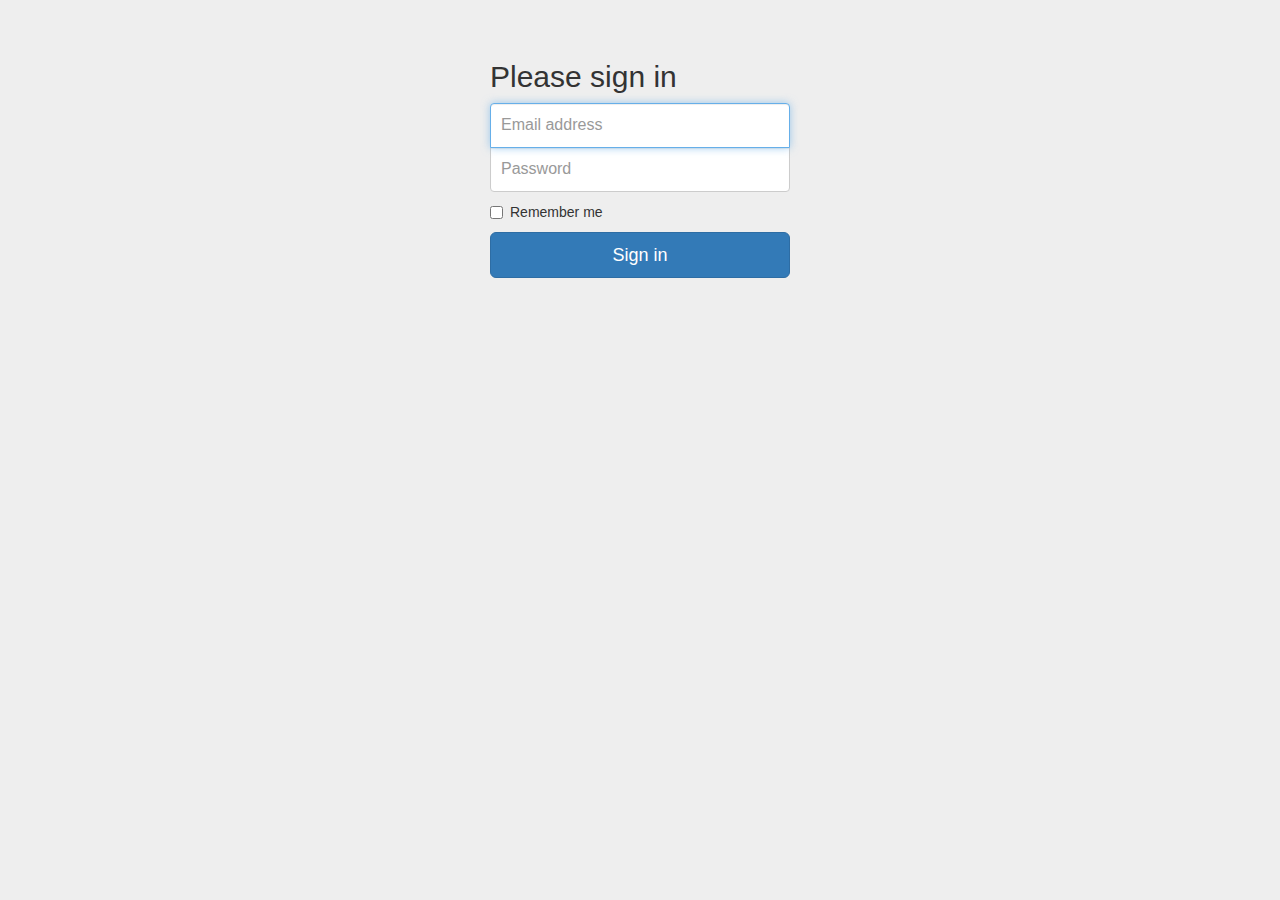
==== index.html @ 0e51a38d "Initial commit" ====
<!DOCTYPE html>
<html lang="en">
  <head>
    <meta charset="utf-8">
	<meta http-equiv="X-UA-Compatible" content="IE=edge">
	<meta name="viewport" content="width=device-width, initial-scale=1">
    <title>SQF TOOL</title>
    <!-- Bootstrap -->
	<link href="css/bootstrap.css" rel="stylesheet" type="text/css">
	<link href="css/sqftool.css" rel="stylesheet" type="text/css">


	<!-- HTML5 shim and Respond.js for IE8 support of HTML5 elements and media queries -->
	<!-- WARNING: Respond.js doesn't work if you view the page via file:// -->
	<!--[if lt IE 9]>
		  <script src="https://oss.maxcdn.com/html5shiv/3.7.2/html5shiv.min.js"></script>
		  <script src="https://oss.maxcdn.com/respond/1.4.2/respond.min.js"></script>
		<![endif]-->
  </head>
  <body>
	<!-- jQuery (necessary for Bootstrap's JavaScript plugins) --> 
	<script src="js/jquery-1.12.0.min.js"></script>

	<!-- Include all compiled plugins (below), or include individual files as needed --> 
	<script src="js/bootstrap.js"></script>
	<div class="container">

      <form class="form-signin" action="home.html" target="_blank">
        <h2 class="form-signin-heading">Please sign in</h2>
        <label for="inputEmail" class="sr-only">Email address</label>
        <input type="email" id="inputEmail" class="form-control" placeholder="Email address" required="" autofocus>
        <label for="inputPassword" class="sr-only">Password</label>
        <input type="password" id="inputPassword" class="form-control" placeholder="Password" required="">
        <div class="checkbox">
          <label>
            <input type="checkbox" value="remember-me"> Remember me
          </label>
        </div>
        <button class="btn btn-lg btn-primary btn-block" type="submit">Sign in</button>
      </form>

    </div>
  </body>
</html>
---- css/sqftool.css ----
body {
  padding-top: 40px;
  padding-bottom: 40px;
  background-color: #eee;
}

.form-signin {
  max-width: 330px;
  padding: 15px;
  margin: 0 auto;
}
.form-signin .form-signin-heading,
.form-signin .checkbox {
  margin-bottom: 10px;
}
.form-signin .checkbox {
  font-weight: normal;
}
.form-signin .form-control {
  position: relative;
  height: auto;
  -webkit-box-sizing: border-box;
     -moz-box-sizing: border-box;
          box-sizing: border-box;
  padding: 10px;
  font-size: 16px;
}
.form-signin .form-control:focus {
  z-index: 2;
}
.form-signin input[type="email"] {
  margin-bottom: -1px;
  border-bottom-right-radius: 0;
  border-bottom-left-radius: 0;
}
.form-signin input[type="password"] {
  margin-bottom: 10px;
  border-top-left-radius: 0;
  border-top-right-radius: 0;
}
.navbar-custom {
  background-color: #0088cc;
  border-color: #0072ab;
}
.navbar-custom .navbar-brand {
  color: #ffffff;
}
.navbar-custom .navbar-brand:hover,
.navbar-custom .navbar-brand:focus {
  color: #e6e6e6;
  background-color: transparent;
}
.navbar-custom .navbar-text {
  color: #ffffff;
}
.navbar-custom .navbar-nav > li > a {
  color: #ffffff;
}
.navbar-custom .navbar-nav > li > a:hover,
.navbar-custom .navbar-nav > li > a:focus {
  color: #c0c0c0;
  background-color: transparent;
}
.navbar-custom .navbar-nav > .active > a,
.navbar-custom .navbar-nav > .active > a:hover,
.navbar-custom .navbar-nav > .active > a:focus {
  color: #c0c0c0;
  background-color: #0072ab;
}
.navbar-custom .navbar-nav > .disabled > a,
.navbar-custom .navbar-nav > .disabled > a:hover,
.navbar-custom .navbar-nav > .disabled > a:focus {
  color: #cccccc;
  background-color: transparent;
}
.navbar-custom .navbar-toggle {
  border-color: #dddddd;
}
.navbar-custom .navbar-toggle:hover,
.navbar-custom .navbar-toggle:focus {
  background-color: #dddddd;
}
.navbar-custom .navbar-toggle .icon-bar {
  background-color: #cccccc;
}
.navbar-custom .navbar-collapse,
.navbar-custom .navbar-form {
  border-color: #0070a8;
}
.navbar-custom .navbar-nav > .dropdown > a:hover .caret,
.navbar-custom .navbar-nav > .dropdown > a:focus .caret {
  border-top-color: #c0c0c0;
  border-bottom-color: #c0c0c0;
}
.navbar-custom .navbar-nav > .open > a,
.navbar-custom .navbar-nav > .open > a:hover,
.navbar-custom .navbar-nav > .open > a:focus {
  background-color: #0072ab;
  color: #c0c0c0;
}
.navbar-custom .navbar-nav > .open > a .caret,
.navbar-custom .navbar-nav > .open > a:hover .caret,
.navbar-custom .navbar-nav > .open > a:focus .caret {
  border-top-color: #c0c0c0;
  border-bottom-color: #c0c0c0;
}
.navbar-custom .navbar-nav > .dropdown > a .caret {
  border-top-color: #ffffff;
  border-bottom-color: #ffffff;
}
@media (max-width: 767) {
  .navbar-custom .navbar-nav .open .dropdown-menu > li > a {
    color: #ffffff;
  }
  .navbar-custom .navbar-nav .open .dropdown-menu > li > a:hover,
  .navbar-custom .navbar-nav .open .dropdown-menu > li > a:focus {
    color: #c0c0c0;
    background-color: transparent;
  }
  .navbar-custom .navbar-nav .open .dropdown-menu > .active > a,
  .navbar-custom .navbar-nav .open .dropdown-menu > .active > a:hover,
  .navbar-custom .navbar-nav .open .dropdown-menu > .active > a:focus {
    color: #c0c0c0;
    background-color: #0072ab;
  }
  .navbar-custom .navbar-nav .open .dropdown-menu > .disabled > a,
  .navbar-custom .navbar-nav .open .dropdown-menu > .disabled > a:hover,
  .navbar-custom .navbar-nav .open .dropdown-menu > .disabled > a:focus {
    color: #cccccc;
    background-color: transparent;
  }
}
.navbar-custom .navbar-link {
  color: #ffffff;
}
.navbar-custom .navbar-link:hover {
  color: #c0c0c0;
}

.dropdown-submenu {
    position: relative;
}

.dropdown-submenu>.dropdown-menu {
    top: 0;
    left: 100%;
    margin-top: -6px;
    margin-left: -1px;
    -webkit-border-radius: 0 6px 6px 6px;
    -moz-border-radius: 0 6px 6px;
    border-radius: 0 6px 6px 6px;
}

.dropdown-submenu:hover>.dropdown-menu {
    display: block;
}

.dropdown-submenu>a:after {
    display: block;
    content: " ";
    float: right;
    width: 0;
    height: 0;
    border-color: transparent;
    border-style: solid;
    border-width: 5px 0 5px 5px;
    border-left-color: #ccc;
    margin-top: 5px;
    margin-right: -10px;
}

.dropdown-submenu:hover>a:after {
    border-left-color: #fff;
}

.dropdown-submenu.pull-left {
    float: none;
}

.dropdown-submenu.pull-left>.dropdown-menu {
    left: -100%;
    margin-left: 10px;
    -webkit-border-radius: 6px 0 6px 6px;
    -moz-border-radius: 6px 0 6px 6px;
    border-radius: 6px 0 6px 6px;
}
h1, .h1, h2, .h2, h3, .h3 {
    margin-top: 5px;
    margin-bottom: 10px;
}
.lvl-over {
  border: 1px dashed #555 !important;
}

.lvl-target {
  background-color: #ddd; 
  opacity: .5;
}

[draggable] {
  cursor: move;
}
*[role="competenceProfileTitle"]{
  padding: 5px;
}
.panel-title {
  margin-top: 6px;
  margin-bottom: 0;
  font-size: 16px;
  color: inherit;
}
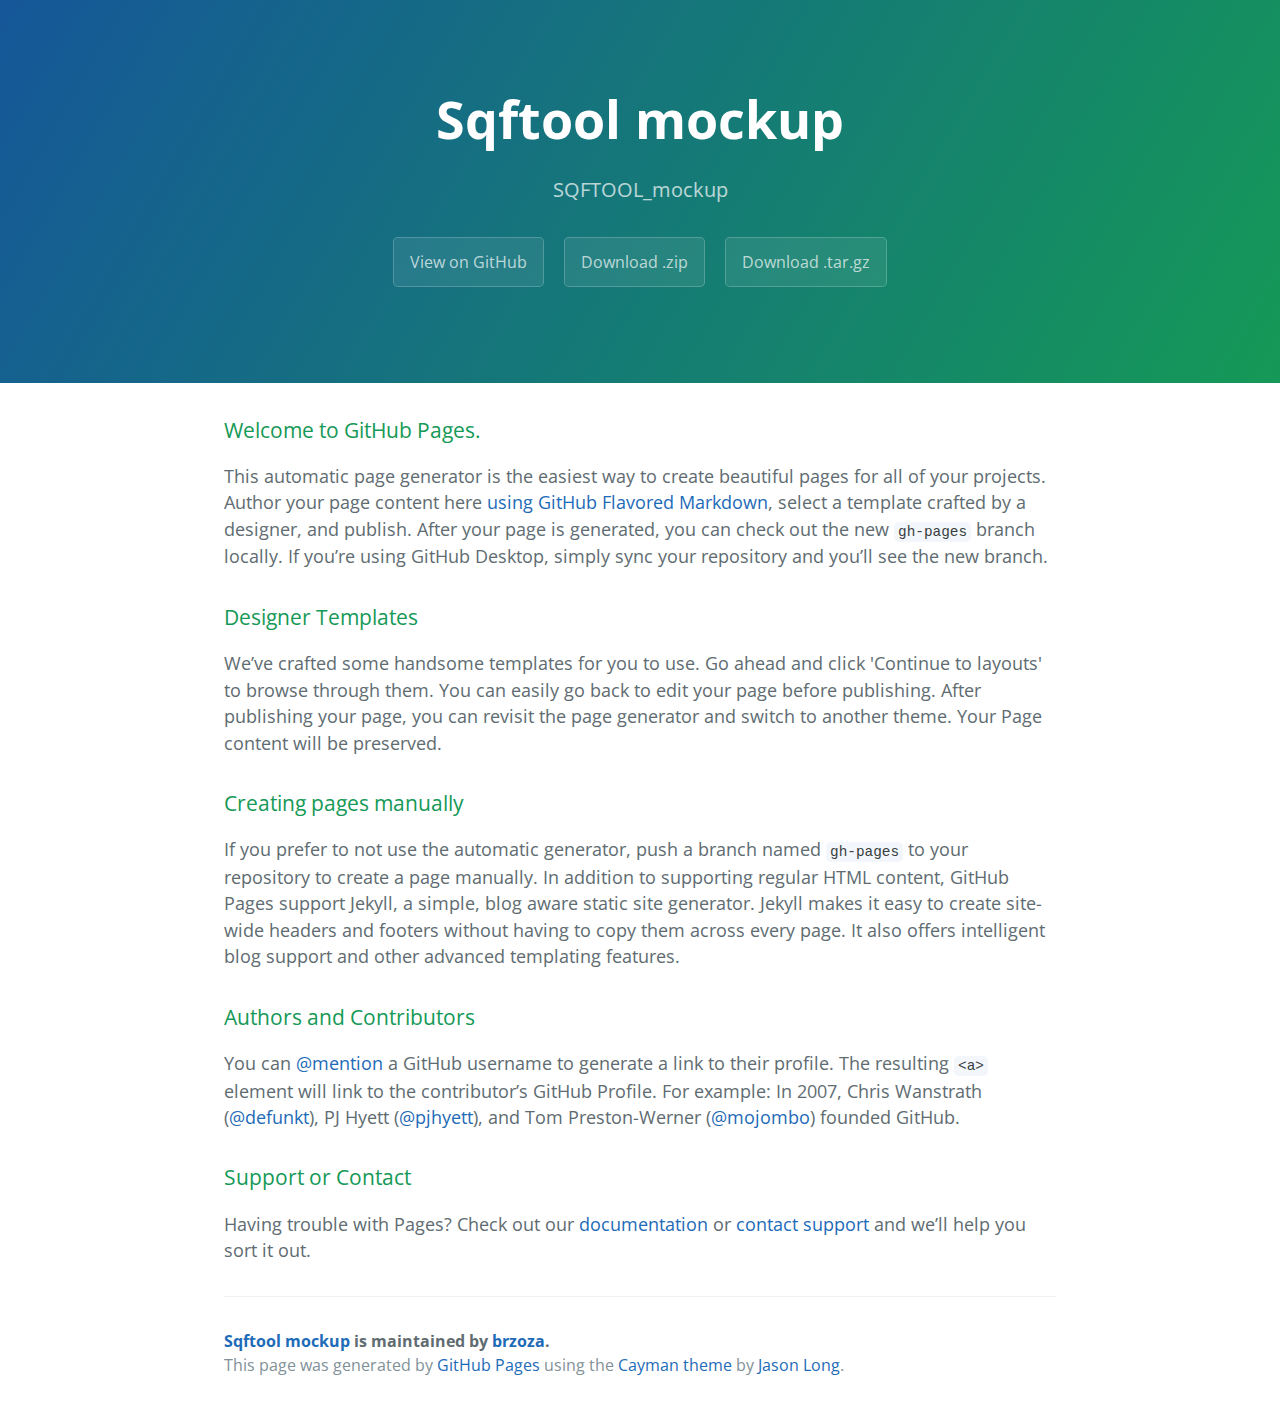
==== commit bdc557d3: "Create gh-pages branch via GitHub" ====
--- a/index.html
+++ b/index.html
@@ -1,44 +1,57 @@
 <!DOCTYPE html>
-<html lang="en">
+<html lang="en-us">
   <head>
-    <meta charset="utf-8">
-	<meta http-equiv="X-UA-Compatible" content="IE=edge">
-	<meta name="viewport" content="width=device-width, initial-scale=1">
-    <title>SQF TOOL</title>
-    <!-- Bootstrap -->
-	<link href="css/bootstrap.css" rel="stylesheet" type="text/css">
-	<link href="css/sqftool.css" rel="stylesheet" type="text/css">
-
-
-	<!-- HTML5 shim and Respond.js for IE8 support of HTML5 elements and media queries -->
-	<!-- WARNING: Respond.js doesn't work if you view the page via file:// -->
-	<!--[if lt IE 9]>
-		  <script src="https://oss.maxcdn.com/html5shiv/3.7.2/html5shiv.min.js"></script>
-		  <script src="https://oss.maxcdn.com/respond/1.4.2/respond.min.js"></script>
-		<![endif]-->
+    <meta charset="UTF-8">
+    <title>Sqftool mockup by brzoza</title>
+    <meta name="viewport" content="width=device-width, initial-scale=1">
+    <link rel="stylesheet" type="text/css" href="stylesheets/normalize.css" media="screen">
+    <link href='https://fonts.googleapis.com/css?family=Open+Sans:400,700' rel='stylesheet' type='text/css'>
+    <link rel="stylesheet" type="text/css" href="stylesheets/stylesheet.css" media="screen">
+    <link rel="stylesheet" type="text/css" href="stylesheets/github-light.css" media="screen">
   </head>
   <body>
-	<!-- jQuery (necessary for Bootstrap's JavaScript plugins) --> 
-	<script src="js/jquery-1.12.0.min.js"></script>
+    <section class="page-header">
+      <h1 class="project-name">Sqftool mockup</h1>
+      <h2 class="project-tagline">SQFTOOL_mockup</h2>
+      <a href="https://github.com/brzoza/SQFTOOL_mockup" class="btn">View on GitHub</a>
+      <a href="https://github.com/brzoza/SQFTOOL_mockup/zipball/master" class="btn">Download .zip</a>
+      <a href="https://github.com/brzoza/SQFTOOL_mockup/tarball/master" class="btn">Download .tar.gz</a>
+    </section>
 
-	<!-- Include all compiled plugins (below), or include individual files as needed --> 
-	<script src="js/bootstrap.js"></script>
-	<div class="container">
+    <section class="main-content">
+      <h3>
+<a id="welcome-to-github-pages" class="anchor" href="#welcome-to-github-pages" aria-hidden="true"><span aria-hidden="true" class="octicon octicon-link"></span></a>Welcome to GitHub Pages.</h3>
 
-      <form class="form-signin" action="home.html" target="_blank">
-        <h2 class="form-signin-heading">Please sign in</h2>
-        <label for="inputEmail" class="sr-only">Email address</label>
-        <input type="email" id="inputEmail" class="form-control" placeholder="Email address" required="" autofocus>
-        <label for="inputPassword" class="sr-only">Password</label>
-        <input type="password" id="inputPassword" class="form-control" placeholder="Password" required="">
-        <div class="checkbox">
-          <label>
-            <input type="checkbox" value="remember-me"> Remember me
-          </label>
-        </div>
-        <button class="btn btn-lg btn-primary btn-block" type="submit">Sign in</button>
-      </form>
+<p>This automatic page generator is the easiest way to create beautiful pages for all of your projects. Author your page content here <a href="https://guides.github.com/features/mastering-markdown/">using GitHub Flavored Markdown</a>, select a template crafted by a designer, and publish. After your page is generated, you can check out the new <code>gh-pages</code> branch locally. If you’re using GitHub Desktop, simply sync your repository and you’ll see the new branch.</p>
 
-    </div>
+<h3>
+<a id="designer-templates" class="anchor" href="#designer-templates" aria-hidden="true"><span aria-hidden="true" class="octicon octicon-link"></span></a>Designer Templates</h3>
+
+<p>We’ve crafted some handsome templates for you to use. Go ahead and click 'Continue to layouts' to browse through them. You can easily go back to edit your page before publishing. After publishing your page, you can revisit the page generator and switch to another theme. Your Page content will be preserved.</p>
+
+<h3>
+<a id="creating-pages-manually" class="anchor" href="#creating-pages-manually" aria-hidden="true"><span aria-hidden="true" class="octicon octicon-link"></span></a>Creating pages manually</h3>
+
+<p>If you prefer to not use the automatic generator, push a branch named <code>gh-pages</code> to your repository to create a page manually. In addition to supporting regular HTML content, GitHub Pages support Jekyll, a simple, blog aware static site generator. Jekyll makes it easy to create site-wide headers and footers without having to copy them across every page. It also offers intelligent blog support and other advanced templating features.</p>
+
+<h3>
+<a id="authors-and-contributors" class="anchor" href="#authors-and-contributors" aria-hidden="true"><span aria-hidden="true" class="octicon octicon-link"></span></a>Authors and Contributors</h3>
+
+<p>You can <a href="https://help.github.com/articles/basic-writing-and-formatting-syntax/#mentioning-users-and-teams" class="user-mention">@mention</a> a GitHub username to generate a link to their profile. The resulting <code>&lt;a&gt;</code> element will link to the contributor’s GitHub Profile. For example: In 2007, Chris Wanstrath (<a href="https://github.com/defunkt" class="user-mention">@defunkt</a>), PJ Hyett (<a href="https://github.com/pjhyett" class="user-mention">@pjhyett</a>), and Tom Preston-Werner (<a href="https://github.com/mojombo" class="user-mention">@mojombo</a>) founded GitHub.</p>
+
+<h3>
+<a id="support-or-contact" class="anchor" href="#support-or-contact" aria-hidden="true"><span aria-hidden="true" class="octicon octicon-link"></span></a>Support or Contact</h3>
+
+<p>Having trouble with Pages? Check out our <a href="https://help.github.com/pages">documentation</a> or <a href="https://github.com/contact">contact support</a> and we’ll help you sort it out.</p>
+
+      <footer class="site-footer">
+        <span class="site-footer-owner"><a href="https://github.com/brzoza/SQFTOOL_mockup">Sqftool mockup</a> is maintained by <a href="https://github.com/brzoza">brzoza</a>.</span>
+
+        <span class="site-footer-credits">This page was generated by <a href="https://pages.github.com">GitHub Pages</a> using the <a href="https://github.com/jasonlong/cayman-theme">Cayman theme</a> by <a href="https://twitter.com/jasonlong">Jason Long</a>.</span>
+      </footer>
+
+    </section>
+
+  
   </body>
-</html>+</html>
--- a/stylesheets/stylesheet.css
+++ b/stylesheets/stylesheet.css
@@ -0,0 +1,245 @@
+* {
+  box-sizing: border-box; }
+
+body {
+  padding: 0;
+  margin: 0;
+  font-family: "Open Sans", "Helvetica Neue", Helvetica, Arial, sans-serif;
+  font-size: 16px;
+  line-height: 1.5;
+  color: #606c71; }
+
+a {
+  color: #1e6bb8;
+  text-decoration: none; }
+  a:hover {
+    text-decoration: underline; }
+
+.btn {
+  display: inline-block;
+  margin-bottom: 1rem;
+  color: rgba(255, 255, 255, 0.7);
+  background-color: rgba(255, 255, 255, 0.08);
+  border-color: rgba(255, 255, 255, 0.2);
+  border-style: solid;
+  border-width: 1px;
+  border-radius: 0.3rem;
+  transition: color 0.2s, background-color 0.2s, border-color 0.2s; }
+  .btn + .btn {
+    margin-left: 1rem; }
+
+.btn:hover {
+  color: rgba(255, 255, 255, 0.8);
+  text-decoration: none;
+  background-color: rgba(255, 255, 255, 0.2);
+  border-color: rgba(255, 255, 255, 0.3); }
+
+@media screen and (min-width: 64em) {
+  .btn {
+    padding: 0.75rem 1rem; } }
+
+@media screen and (min-width: 42em) and (max-width: 64em) {
+  .btn {
+    padding: 0.6rem 0.9rem;
+    font-size: 0.9rem; } }
+
+@media screen and (max-width: 42em) {
+  .btn {
+    display: block;
+    width: 100%;
+    padding: 0.75rem;
+    font-size: 0.9rem; }
+    .btn + .btn {
+      margin-top: 1rem;
+      margin-left: 0; } }
+
+.page-header {
+  color: #fff;
+  text-align: center;
+  background-color: #159957;
+  background-image: linear-gradient(120deg, #155799, #159957); }
+
+@media screen and (min-width: 64em) {
+  .page-header {
+    padding: 5rem 6rem; } }
+
+@media screen and (min-width: 42em) and (max-width: 64em) {
+  .page-header {
+    padding: 3rem 4rem; } }
+
+@media screen and (max-width: 42em) {
+  .page-header {
+    padding: 2rem 1rem; } }
+
+.project-name {
+  margin-top: 0;
+  margin-bottom: 0.1rem; }
+
+@media screen and (min-width: 64em) {
+  .project-name {
+    font-size: 3.25rem; } }
+
+@media screen and (min-width: 42em) and (max-width: 64em) {
+  .project-name {
+    font-size: 2.25rem; } }
+
+@media screen and (max-width: 42em) {
+  .project-name {
+    font-size: 1.75rem; } }
+
+.project-tagline {
+  margin-bottom: 2rem;
+  font-weight: normal;
+  opacity: 0.7; }
+
+@media screen and (min-width: 64em) {
+  .project-tagline {
+    font-size: 1.25rem; } }
+
+@media screen and (min-width: 42em) and (max-width: 64em) {
+  .project-tagline {
+    font-size: 1.15rem; } }
+
+@media screen and (max-width: 42em) {
+  .project-tagline {
+    font-size: 1rem; } }
+
+.main-content :first-child {
+  margin-top: 0; }
+.main-content img {
+  max-width: 100%; }
+.main-content h1, .main-content h2, .main-content h3, .main-content h4, .main-content h5, .main-content h6 {
+  margin-top: 2rem;
+  margin-bottom: 1rem;
+  font-weight: normal;
+  color: #159957; }
+.main-content p {
+  margin-bottom: 1em; }
+.main-content code {
+  padding: 2px 4px;
+  font-family: Consolas, "Liberation Mono", Menlo, Courier, monospace;
+  font-size: 0.9rem;
+  color: #383e41;
+  background-color: #f3f6fa;
+  border-radius: 0.3rem; }
+.main-content pre {
+  padding: 0.8rem;
+  margin-top: 0;
+  margin-bottom: 1rem;
+  font: 1rem Consolas, "Liberation Mono", Menlo, Courier, monospace;
+  color: #567482;
+  word-wrap: normal;
+  background-color: #f3f6fa;
+  border: solid 1px #dce6f0;
+  border-radius: 0.3rem; }
+  .main-content pre > code {
+    padding: 0;
+    margin: 0;
+    font-size: 0.9rem;
+    color: #567482;
+    word-break: normal;
+    white-space: pre;
+    background: transparent;
+    border: 0; }
+.main-content .highlight {
+  margin-bottom: 1rem; }
+  .main-content .highlight pre {
+    margin-bottom: 0;
+    word-break: normal; }
+.main-content .highlight pre, .main-content pre {
+  padding: 0.8rem;
+  overflow: auto;
+  font-size: 0.9rem;
+  line-height: 1.45;
+  border-radius: 0.3rem; }
+.main-content pre code, .main-content pre tt {
+  display: inline;
+  max-width: initial;
+  padding: 0;
+  margin: 0;
+  overflow: initial;
+  line-height: inherit;
+  word-wrap: normal;
+  background-color: transparent;
+  border: 0; }
+  .main-content pre code:before, .main-content pre code:after, .main-content pre tt:before, .main-content pre tt:after {
+    content: normal; }
+.main-content ul, .main-content ol {
+  margin-top: 0; }
+.main-content blockquote {
+  padding: 0 1rem;
+  margin-left: 0;
+  color: #819198;
+  border-left: 0.3rem solid #dce6f0; }
+  .main-content blockquote > :first-child {
+    margin-top: 0; }
+  .main-content blockquote > :last-child {
+    margin-bottom: 0; }
+.main-content table {
+  display: block;
+  width: 100%;
+  overflow: auto;
+  word-break: normal;
+  word-break: keep-all; }
+  .main-content table th {
+    font-weight: bold; }
+  .main-content table th, .main-content table td {
+    padding: 0.5rem 1rem;
+    border: 1px solid #e9ebec; }
+.main-content dl {
+  padding: 0; }
+  .main-content dl dt {
+    padding: 0;
+    margin-top: 1rem;
+    font-size: 1rem;
+    font-weight: bold; }
+  .main-content dl dd {
+    padding: 0;
+    margin-bottom: 1rem; }
+.main-content hr {
+  height: 2px;
+  padding: 0;
+  margin: 1rem 0;
+  background-color: #eff0f1;
+  border: 0; }
+
+@media screen and (min-width: 64em) {
+  .main-content {
+    max-width: 64rem;
+    padding: 2rem 6rem;
+    margin: 0 auto;
+    font-size: 1.1rem; } }
+
+@media screen and (min-width: 42em) and (max-width: 64em) {
+  .main-content {
+    padding: 2rem 4rem;
+    font-size: 1.1rem; } }
+
+@media screen and (max-width: 42em) {
+  .main-content {
+    padding: 2rem 1rem;
+    font-size: 1rem; } }
+
+.site-footer {
+  padding-top: 2rem;
+  margin-top: 2rem;
+  border-top: solid 1px #eff0f1; }
+
+.site-footer-owner {
+  display: block;
+  font-weight: bold; }
+
+.site-footer-credits {
+  color: #819198; }
+
+@media screen and (min-width: 64em) {
+  .site-footer {
+    font-size: 1rem; } }
+
+@media screen and (min-width: 42em) and (max-width: 64em) {
+  .site-footer {
+    font-size: 1rem; } }
+
+@media screen and (max-width: 42em) {
+  .site-footer {
+    font-size: 0.9rem; } }
--- a/stylesheets/github-light.css
+++ b/stylesheets/github-light.css
@@ -0,0 +1,116 @@
+/*
+   Copyright 2014 GitHub Inc.
+
+   Licensed under the Apache License, Version 2.0 (the "License");
+   you may not use this file except in compliance with the License.
+   You may obtain a copy of the License at
+
+       http://www.apache.org/licenses/LICENSE-2.0
+
+   Unless required by applicable law or agreed to in writing, software
+   distributed under the License is distributed on an "AS IS" BASIS,
+   WITHOUT WARRANTIES OR CONDITIONS OF ANY KIND, either express or implied.
+   See the License for the specific language governing permissions and
+   limitations under the License.
+
+*/
+
+.pl-c /* comment */ {
+  color: #969896;
+}
+
+.pl-c1      /* constant, markup.raw, meta.diff.header, meta.module-reference, meta.property-name, support, support.constant, support.variable, variable.other.constant */,
+.pl-s .pl-v /* string variable */ {
+  color: #0086b3;
+}
+
+.pl-e  /* entity */,
+.pl-en /* entity.name */ {
+  color: #795da3;
+}
+
+.pl-s .pl-s1 /* string source */,
+.pl-smi      /* storage.modifier.import, storage.modifier.package, storage.type.java, variable.other, variable.parameter.function */ {
+  color: #333;
+}
+
+.pl-ent /* entity.name.tag */ {
+  color: #63a35c;
+}
+
+.pl-k /* keyword, storage, storage.type */ {
+  color: #a71d5d;
+}
+
+.pl-pds              /* punctuation.definition.string, string.regexp.character-class */,
+.pl-s                /* string */,
+.pl-s .pl-pse .pl-s1 /* string punctuation.section.embedded source */,
+.pl-sr               /* string.regexp */,
+.pl-sr .pl-cce       /* string.regexp constant.character.escape */,
+.pl-sr .pl-sra       /* string.regexp string.regexp.arbitrary-repitition */,
+.pl-sr .pl-sre       /* string.regexp source.ruby.embedded */ {
+  color: #183691;
+}
+
+.pl-v /* variable */ {
+  color: #ed6a43;
+}
+
+.pl-id /* invalid.deprecated */ {
+  color: #b52a1d;
+}
+
+.pl-ii /* invalid.illegal */ {
+  background-color: #b52a1d;
+  color: #f8f8f8;
+}
+
+.pl-sr .pl-cce /* string.regexp constant.character.escape */ {
+  color: #63a35c;
+  font-weight: bold;
+}
+
+.pl-ml /* markup.list */ {
+  color: #693a17;
+}
+
+.pl-mh        /* markup.heading */,
+.pl-mh .pl-en /* markup.heading entity.name */,
+.pl-ms        /* meta.separator */ {
+  color: #1d3e81;
+  font-weight: bold;
+}
+
+.pl-mq /* markup.quote */ {
+  color: #008080;
+}
+
+.pl-mi /* markup.italic */ {
+  color: #333;
+  font-style: italic;
+}
+
+.pl-mb /* markup.bold */ {
+  color: #333;
+  font-weight: bold;
+}
+
+.pl-md /* markup.deleted, meta.diff.header.from-file */ {
+  background-color: #ffecec;
+  color: #bd2c00;
+}
+
+.pl-mi1 /* markup.inserted, meta.diff.header.to-file */ {
+  background-color: #eaffea;
+  color: #55a532;
+}
+
+.pl-mdr /* meta.diff.range */ {
+  color: #795da3;
+  font-weight: bold;
+}
+
+.pl-mo /* meta.output */ {
+  color: #1d3e81;
+}
+
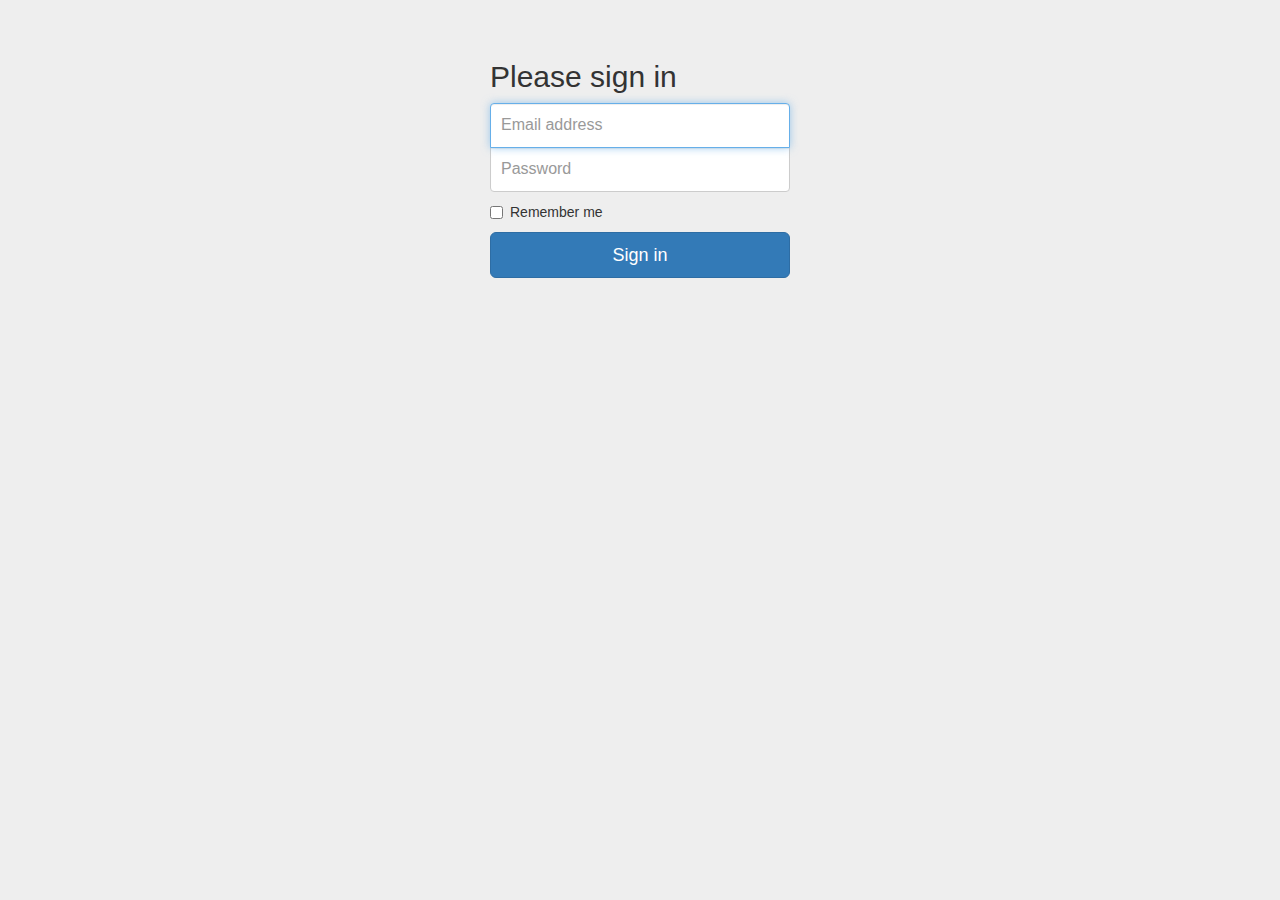
==== commit e05a3cda: "Finished competence profiles tab" ====
--- a/index.html
+++ b/index.html
@@ -1,57 +1,44 @@
 <!DOCTYPE html>
-<html lang="en-us">
+<html lang="en">
   <head>
-    <meta charset="UTF-8">
-    <title>Sqftool mockup by brzoza</title>
-    <meta name="viewport" content="width=device-width, initial-scale=1">
-    <link rel="stylesheet" type="text/css" href="stylesheets/normalize.css" media="screen">
-    <link href='https://fonts.googleapis.com/css?family=Open+Sans:400,700' rel='stylesheet' type='text/css'>
-    <link rel="stylesheet" type="text/css" href="stylesheets/stylesheet.css" media="screen">
-    <link rel="stylesheet" type="text/css" href="stylesheets/github-light.css" media="screen">
+    <meta charset="utf-8">
+	<meta http-equiv="X-UA-Compatible" content="IE=edge">
+	<meta name="viewport" content="width=device-width, initial-scale=1">
+    <title>SQF TOOL</title>
+    <!-- Bootstrap -->
+	<link href="css/bootstrap.css" rel="stylesheet" type="text/css">
+	<link href="css/sqftool.css" rel="stylesheet" type="text/css">
+
+
+	<!-- HTML5 shim and Respond.js for IE8 support of HTML5 elements and media queries -->
+	<!-- WARNING: Respond.js doesn't work if you view the page via file:// -->
+	<!--[if lt IE 9]>
+		  <script src="https://oss.maxcdn.com/html5shiv/3.7.2/html5shiv.min.js"></script>
+		  <script src="https://oss.maxcdn.com/respond/1.4.2/respond.min.js"></script>
+		<![endif]-->
   </head>
   <body>
-    <section class="page-header">
-      <h1 class="project-name">Sqftool mockup</h1>
-      <h2 class="project-tagline">SQFTOOL_mockup</h2>
-      <a href="https://github.com/brzoza/SQFTOOL_mockup" class="btn">View on GitHub</a>
-      <a href="https://github.com/brzoza/SQFTOOL_mockup/zipball/master" class="btn">Download .zip</a>
-      <a href="https://github.com/brzoza/SQFTOOL_mockup/tarball/master" class="btn">Download .tar.gz</a>
-    </section>
+	<!-- jQuery (necessary for Bootstrap's JavaScript plugins) --> 
+	<script src="js/jquery-1.12.0.min.js"></script>
 
-    <section class="main-content">
-      <h3>
-<a id="welcome-to-github-pages" class="anchor" href="#welcome-to-github-pages" aria-hidden="true"><span aria-hidden="true" class="octicon octicon-link"></span></a>Welcome to GitHub Pages.</h3>
+	<!-- Include all compiled plugins (below), or include individual files as needed --> 
+	<script src="js/bootstrap.js"></script>
+	<div class="container">
 
-<p>This automatic page generator is the easiest way to create beautiful pages for all of your projects. Author your page content here <a href="https://guides.github.com/features/mastering-markdown/">using GitHub Flavored Markdown</a>, select a template crafted by a designer, and publish. After your page is generated, you can check out the new <code>gh-pages</code> branch locally. If you’re using GitHub Desktop, simply sync your repository and you’ll see the new branch.</p>
+      <form class="form-signin" action="home.html" target="_blank">
+        <h2 class="form-signin-heading">Please sign in</h2>
+        <label for="inputEmail" class="sr-only">Email address</label>
+        <input type="email" id="inputEmail" class="form-control" placeholder="Email address" required="" autofocus>
+        <label for="inputPassword" class="sr-only">Password</label>
+        <input type="password" id="inputPassword" class="form-control" placeholder="Password" required="">
+        <div class="checkbox">
+          <label>
+            <input type="checkbox" value="remember-me"> Remember me
+          </label>
+        </div>
+        <button class="btn btn-lg btn-primary btn-block" type="submit">Sign in</button>
+      </form>
 
-<h3>
-<a id="designer-templates" class="anchor" href="#designer-templates" aria-hidden="true"><span aria-hidden="true" class="octicon octicon-link"></span></a>Designer Templates</h3>
-
-<p>We’ve crafted some handsome templates for you to use. Go ahead and click 'Continue to layouts' to browse through them. You can easily go back to edit your page before publishing. After publishing your page, you can revisit the page generator and switch to another theme. Your Page content will be preserved.</p>
-
-<h3>
-<a id="creating-pages-manually" class="anchor" href="#creating-pages-manually" aria-hidden="true"><span aria-hidden="true" class="octicon octicon-link"></span></a>Creating pages manually</h3>
-
-<p>If you prefer to not use the automatic generator, push a branch named <code>gh-pages</code> to your repository to create a page manually. In addition to supporting regular HTML content, GitHub Pages support Jekyll, a simple, blog aware static site generator. Jekyll makes it easy to create site-wide headers and footers without having to copy them across every page. It also offers intelligent blog support and other advanced templating features.</p>
-
-<h3>
-<a id="authors-and-contributors" class="anchor" href="#authors-and-contributors" aria-hidden="true"><span aria-hidden="true" class="octicon octicon-link"></span></a>Authors and Contributors</h3>
-
-<p>You can <a href="https://help.github.com/articles/basic-writing-and-formatting-syntax/#mentioning-users-and-teams" class="user-mention">@mention</a> a GitHub username to generate a link to their profile. The resulting <code>&lt;a&gt;</code> element will link to the contributor’s GitHub Profile. For example: In 2007, Chris Wanstrath (<a href="https://github.com/defunkt" class="user-mention">@defunkt</a>), PJ Hyett (<a href="https://github.com/pjhyett" class="user-mention">@pjhyett</a>), and Tom Preston-Werner (<a href="https://github.com/mojombo" class="user-mention">@mojombo</a>) founded GitHub.</p>
-
-<h3>
-<a id="support-or-contact" class="anchor" href="#support-or-contact" aria-hidden="true"><span aria-hidden="true" class="octicon octicon-link"></span></a>Support or Contact</h3>
-
-<p>Having trouble with Pages? Check out our <a href="https://help.github.com/pages">documentation</a> or <a href="https://github.com/contact">contact support</a> and we’ll help you sort it out.</p>
-
-      <footer class="site-footer">
-        <span class="site-footer-owner"><a href="https://github.com/brzoza/SQFTOOL_mockup">Sqftool mockup</a> is maintained by <a href="https://github.com/brzoza">brzoza</a>.</span>
-
-        <span class="site-footer-credits">This page was generated by <a href="https://pages.github.com">GitHub Pages</a> using the <a href="https://github.com/jasonlong/cayman-theme">Cayman theme</a> by <a href="https://twitter.com/jasonlong">Jason Long</a>.</span>
-      </footer>
-
-    </section>
-
-  
+    </div>
   </body>
-</html>
+</html>--- a/css/sqftool.css
+++ b/css/sqftool.css
@@ -0,0 +1,211 @@
+body {
+  padding-top: 40px;
+  padding-bottom: 40px;
+  background-color: #eee;
+}
+
+.form-signin {
+  max-width: 330px;
+  padding: 15px;
+  margin: 0 auto;
+}
+.form-signin .form-signin-heading,
+.form-signin .checkbox {
+  margin-bottom: 10px;
+}
+.form-signin .checkbox {
+  font-weight: normal;
+}
+.form-signin .form-control {
+  position: relative;
+  height: auto;
+  -webkit-box-sizing: border-box;
+     -moz-box-sizing: border-box;
+          box-sizing: border-box;
+  padding: 10px;
+  font-size: 16px;
+}
+.form-signin .form-control:focus {
+  z-index: 2;
+}
+.form-signin input[type="email"] {
+  margin-bottom: -1px;
+  border-bottom-right-radius: 0;
+  border-bottom-left-radius: 0;
+}
+.form-signin input[type="password"] {
+  margin-bottom: 10px;
+  border-top-left-radius: 0;
+  border-top-right-radius: 0;
+}
+.navbar-custom {
+  background-color: #0088cc;
+  border-color: #0072ab;
+}
+.navbar-custom .navbar-brand {
+  color: #ffffff;
+}
+.navbar-custom .navbar-brand:hover,
+.navbar-custom .navbar-brand:focus {
+  color: #e6e6e6;
+  background-color: transparent;
+}
+.navbar-custom .navbar-text {
+  color: #ffffff;
+}
+.navbar-custom .navbar-nav > li > a {
+  color: #ffffff;
+}
+.navbar-custom .navbar-nav > li > a:hover,
+.navbar-custom .navbar-nav > li > a:focus {
+  color: #c0c0c0;
+  background-color: transparent;
+}
+.navbar-custom .navbar-nav > .active > a,
+.navbar-custom .navbar-nav > .active > a:hover,
+.navbar-custom .navbar-nav > .active > a:focus {
+  color: #c0c0c0;
+  background-color: #0072ab;
+}
+.navbar-custom .navbar-nav > .disabled > a,
+.navbar-custom .navbar-nav > .disabled > a:hover,
+.navbar-custom .navbar-nav > .disabled > a:focus {
+  color: #cccccc;
+  background-color: transparent;
+}
+.navbar-custom .navbar-toggle {
+  border-color: #dddddd;
+}
+.navbar-custom .navbar-toggle:hover,
+.navbar-custom .navbar-toggle:focus {
+  background-color: #dddddd;
+}
+.navbar-custom .navbar-toggle .icon-bar {
+  background-color: #cccccc;
+}
+.navbar-custom .navbar-collapse,
+.navbar-custom .navbar-form {
+  border-color: #0070a8;
+}
+.navbar-custom .navbar-nav > .dropdown > a:hover .caret,
+.navbar-custom .navbar-nav > .dropdown > a:focus .caret {
+  border-top-color: #c0c0c0;
+  border-bottom-color: #c0c0c0;
+}
+.navbar-custom .navbar-nav > .open > a,
+.navbar-custom .navbar-nav > .open > a:hover,
+.navbar-custom .navbar-nav > .open > a:focus {
+  background-color: #0072ab;
+  color: #c0c0c0;
+}
+.navbar-custom .navbar-nav > .open > a .caret,
+.navbar-custom .navbar-nav > .open > a:hover .caret,
+.navbar-custom .navbar-nav > .open > a:focus .caret {
+  border-top-color: #c0c0c0;
+  border-bottom-color: #c0c0c0;
+}
+.navbar-custom .navbar-nav > .dropdown > a .caret {
+  border-top-color: #ffffff;
+  border-bottom-color: #ffffff;
+}
+@media (max-width: 767) {
+  .navbar-custom .navbar-nav .open .dropdown-menu > li > a {
+    color: #ffffff;
+  }
+  .navbar-custom .navbar-nav .open .dropdown-menu > li > a:hover,
+  .navbar-custom .navbar-nav .open .dropdown-menu > li > a:focus {
+    color: #c0c0c0;
+    background-color: transparent;
+  }
+  .navbar-custom .navbar-nav .open .dropdown-menu > .active > a,
+  .navbar-custom .navbar-nav .open .dropdown-menu > .active > a:hover,
+  .navbar-custom .navbar-nav .open .dropdown-menu > .active > a:focus {
+    color: #c0c0c0;
+    background-color: #0072ab;
+  }
+  .navbar-custom .navbar-nav .open .dropdown-menu > .disabled > a,
+  .navbar-custom .navbar-nav .open .dropdown-menu > .disabled > a:hover,
+  .navbar-custom .navbar-nav .open .dropdown-menu > .disabled > a:focus {
+    color: #cccccc;
+    background-color: transparent;
+  }
+}
+.navbar-custom .navbar-link {
+  color: #ffffff;
+}
+.navbar-custom .navbar-link:hover {
+  color: #c0c0c0;
+}
+
+.dropdown-submenu {
+    position: relative;
+}
+
+.dropdown-submenu>.dropdown-menu {
+    top: 0;
+    left: 100%;
+    margin-top: -6px;
+    margin-left: -1px;
+    -webkit-border-radius: 0 6px 6px 6px;
+    -moz-border-radius: 0 6px 6px;
+    border-radius: 0 6px 6px 6px;
+}
+
+.dropdown-submenu:hover>.dropdown-menu {
+    display: block;
+}
+
+.dropdown-submenu>a:after {
+    display: block;
+    content: " ";
+    float: right;
+    width: 0;
+    height: 0;
+    border-color: transparent;
+    border-style: solid;
+    border-width: 5px 0 5px 5px;
+    border-left-color: #ccc;
+    margin-top: 5px;
+    margin-right: -10px;
+}
+
+.dropdown-submenu:hover>a:after {
+    border-left-color: #fff;
+}
+
+.dropdown-submenu.pull-left {
+    float: none;
+}
+
+.dropdown-submenu.pull-left>.dropdown-menu {
+    left: -100%;
+    margin-left: 10px;
+    -webkit-border-radius: 6px 0 6px 6px;
+    -moz-border-radius: 6px 0 6px 6px;
+    border-radius: 6px 0 6px 6px;
+}
+h1, .h1, h2, .h2, h3, .h3 {
+    margin-top: 5px;
+    margin-bottom: 10px;
+}
+.lvl-over {
+  border: 1px dashed #555 !important;
+}
+
+.lvl-target {
+  background-color: #ddd; 
+  opacity: .5;
+}
+
+[draggable] {
+  cursor: move;
+}
+*[role="competenceProfileTitle"]{
+  padding: 5px;
+}
+.panel-title {
+  margin-top: 6px;
+  margin-bottom: 0;
+  font-size: 16px;
+  color: inherit;
+}